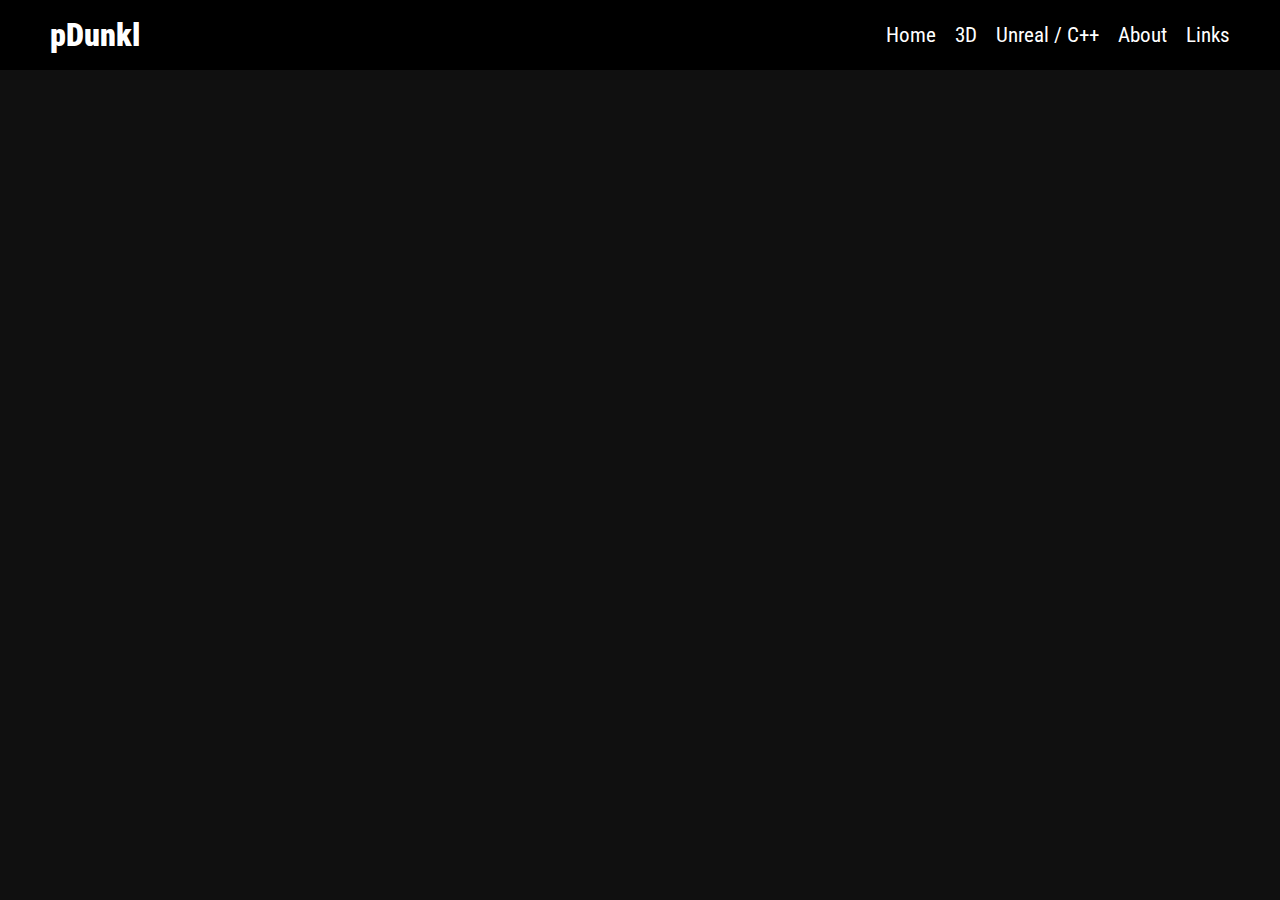
==== index.html @ b0a419c8 "Add files via upload" ====
<!doctype html>
<html lang="en">
  <head>
    <meta charset="UTF-8" />
    <link rel="icon" href="/favicon.ico" />
    <meta name="viewport" content="width=device-width, initial-scale=1.0" />
    <title>Patrick Christian Dunkl – Portfolio</title>
    <script type="module" crossorigin src="/assets/index-D4EkkD1h.js"></script>
    <link rel="stylesheet" crossorigin href="/assets/index-DYdFgjBt.css">
  </head>
  <body>
    <div id="app"></div>
  </body>
</html>
---- assets/index-DYdFgjBt.css ----
@font-face{font-display:swap;font-family:Roboto Condensed;font-style:normal;font-weight:100;src:url(/assets/roboto-condensed-v27-latin-100-azmTQChR.woff2) format("woff2")}@font-face{font-display:swap;font-family:Roboto Condensed;font-style:italic;font-weight:100;src:url(/assets/roboto-condensed-v27-latin-100italic-B8YztFop.woff2) format("woff2")}@font-face{font-display:swap;font-family:Roboto Condensed;font-style:normal;font-weight:200;src:url(/assets/roboto-condensed-v27-latin-200-B2GzKOgZ.woff2) format("woff2")}@font-face{font-display:swap;font-family:Roboto Condensed;font-style:italic;font-weight:200;src:url(/assets/roboto-condensed-v27-latin-200italic-vJue1W1p.woff2) format("woff2")}@font-face{font-display:swap;font-family:Roboto Condensed;font-style:normal;font-weight:300;src:url(/assets/roboto-condensed-v27-latin-300-DYQm8U_7.woff2) format("woff2")}@font-face{font-display:swap;font-family:Roboto Condensed;font-style:italic;font-weight:300;src:url(/assets/roboto-condensed-v27-latin-300italic-CzgWpwgK.woff2) format("woff2")}@font-face{font-display:swap;font-family:Roboto Condensed;font-style:normal;font-weight:400;src:url(/assets/roboto-condensed-v27-latin-regular-2z5Hy8vt.woff2) format("woff2")}@font-face{font-display:swap;font-family:Roboto Condensed;font-style:italic;font-weight:400;src:url(/assets/roboto-condensed-v27-latin-italic-CmGxDXCL.woff2) format("woff2")}@font-face{font-display:swap;font-family:Roboto Condensed;font-style:normal;font-weight:500;src:url(/assets/roboto-condensed-v27-latin-500-B97cYf1v.woff2) format("woff2")}@font-face{font-display:swap;font-family:Roboto Condensed;font-style:italic;font-weight:500;src:url(/assets/roboto-condensed-v27-latin-500italic-C2CC4h4D.woff2) format("woff2")}@font-face{font-display:swap;font-family:Roboto Condensed;font-style:normal;font-weight:600;src:url(/assets/roboto-condensed-v27-latin-600-B_Xxr3e-.woff2) format("woff2")}@font-face{font-display:swap;font-family:Roboto Condensed;font-style:italic;font-weight:600;src:url(/assets/roboto-condensed-v27-latin-600italic-CGofhYhh.woff2) format("woff2")}@font-face{font-display:swap;font-family:Roboto Condensed;font-style:normal;font-weight:700;src:url(/assets/roboto-condensed-v27-latin-700-CJMZ0Ykc.woff2) format("woff2")}@font-face{font-display:swap;font-family:Roboto Condensed;font-style:italic;font-weight:700;src:url(/assets/roboto-condensed-v27-latin-700italic-B_g8xPwT.woff2) format("woff2")}@font-face{font-display:swap;font-family:Roboto Condensed;font-style:normal;font-weight:800;src:url(/assets/roboto-condensed-v27-latin-800-CoV2XzOr.woff2) format("woff2")}@font-face{font-display:swap;font-family:Roboto Condensed;font-style:italic;font-weight:800;src:url(/assets/roboto-condensed-v27-latin-800italic-DYQzDupd.woff2) format("woff2")}@font-face{font-display:swap;font-family:Roboto Condensed;font-style:normal;font-weight:900;src:url(/assets/roboto-condensed-v27-latin-900-DP9b4O8G.woff2) format("woff2")}@font-face{font-display:swap;font-family:Roboto Condensed;font-style:italic;font-weight:900;src:url(/assets/roboto-condensed-v27-latin-900italic-BtyyHhh4.woff2) format("woff2")}html,body{font-family:Roboto Condensed,Helvetica,Arial,sans-serif;background:var(--color-background);color:#fff;font-size:16px}@media (min-width: 1440px){html,body{font-size:clamp(16px,.8vw,26px)}}*{margin:0;padding:0;box-sizing:border-box}:root{--color-black: #000;--color-background: #101010;--color-almost-black: #212226;--color-dark-grey: #3c3d40;--color-light-grey: #d7d7d9;--color-blue-grey: #666a73;--color-medium-grey: #9fa3a6;--color-highlight: #81e0cf;--color-highlight-dark: #61a79a;--side-padding: 1rem;--ease-out-quint: cubic-bezier(.23, 1, .32, 1)}@media (min-width: 760px){:root{--side-padding: 3rem}}@media (min-width: 1440px){:root{--side-padding: 5rem}}.container{padding-left:var(--side-padding);padding-right:var(--side-padding)}.module{margin:4rem 0}@media (min-width: 1440px){.module{margin:6rem 0}}a,.link-hover{color:#fff;text-decoration:none;position:relative;padding-inline:.1rem;transition:color .3s var(--ease-out-quint)}a:before,.link-hover:before{content:"";display:block;position:absolute;left:0;top:0;height:100%;width:0;background:var(--color-light-grey);transition:width .3s var(--ease-out-quint)}a>*,.link-hover>*{position:relative;z-index:1}@media (hover: hover){a:hover,.link-hover:hover{color:var(--color-almost-black)}a:hover:before,.link-hover:hover:before{width:100%}}h1,h2,h3,h4,h5,h6{font-weight:900;line-height:1}p{font-weight:300;font-size:1.2rem;line-height:1.3}p:not(:last-child){margin-bottom:2rem}.vfm--fixed{position:fixed}.vfm--absolute{position:absolute}.vfm--inset{top:0;right:0;bottom:0;left:0}.vfm--overlay{z-index:-1;background-color:#00000080}.vfm--prevent-none{pointer-events:none}.vfm--prevent-auto{pointer-events:auto}.vfm--outline-none:focus{outline:none}@keyframes fade-in{0%{opacity:0}to{opacity:1}}@keyframes fade-out{0%{opacity:1}to{opacity:0}}.vfm-fade-enter-active{animation:fade-in .3s ease}.vfm-fade-leave-active{animation:fade-out .3s ease}.vfm-bounce-back{transition-property:transform;transition-duration:.3s}.vfm-slide-up-enter-active,.vfm-slide-up-leave-active,.vfm-slide-down-enter-active,.vfm-slide-down-leave-active{transition:transform .3s ease}.vfm-slide-down-enter-from,.vfm-slide-down-leave-to{transform:translateY(100vh)!important}.vfm-slide-up-enter-from,.vfm-slide-up-leave-to{transform:translateY(-100vh)!important}.vfm-slide-right-enter-active,.vfm-slide-right-leave-active,.vfm-slide-left-enter-active,.vfm-slide-left-leave-active{transition:transform .3s ease}.vfm-slide-right-enter-from,.vfm-slide-right-leave-to{transform:translate(100vw)!important}.vfm-slide-left-enter-from,.vfm-slide-left-leave-to{transform:translate(-100vw)!important}.vfm-swipe-banner-back,.vfm-swipe-banner-forward{position:fixed;top:0;bottom:0;width:27px;z-index:10}.vfm-swipe-banner-back{left:0}.vfm-swipe-banner-forward{right:0}.navigation[data-v-fc12051a]{background:var(--color-black);padding:1rem var(--side-padding);color:#fff;display:flex;align-items:center;flex-wrap:wrap;position:sticky;top:0;left:0;width:100%;z-index:100}.navigation__logo-link[data-v-fc12051a]:before{content:none!important}.navigation__logo[data-v-fc12051a]{font-size:1.5rem;font-weight:900;color:#fff!important}@media (min-width: 760px){.navigation__logo[data-v-fc12051a]{font-size:2rem}}.navigation__main[data-v-fc12051a]{margin-top:.5rem;width:100%}@media (min-width: 480px){.navigation__main[data-v-fc12051a]{width:auto;margin-left:auto;margin-top:0}}.navigation__link[data-v-fc12051a]{display:flex;align-items:center;gap:.25rem}@media (hover: hover){.navigation__link:hover .navigation__link__icon[data-v-fc12051a]{color:var(--color-highlight-dark)}}.navigation__link__icon[data-v-fc12051a]{display:none;color:var(--color-highlight)}.router-link-exact-active .navigation__link__icon[data-v-fc12051a]{display:block}.navigation ul[data-v-fc12051a]{display:flex;align-items:center;gap:1rem;list-style-type:none;font-size:1rem}@media (min-width: 760px){.navigation ul[data-v-fc12051a]{font-size:1.3rem}}.introduction[data-v-b85b2600]{display:flex;flex-direction:column;font-size:1rem}@media (min-width: 760px){.introduction[data-v-b85b2600]{font-size:1.5rem}}.introduction h1[data-v-b85b2600]{display:flex;align-items:center;flex-wrap:wrap;gap:1rem;font-size:3rem}@media (min-width: 760px){.introduction h1[data-v-b85b2600]{font-size:6rem}}.introduction h2[data-v-b85b2600]{font-size:4rem}@media (min-width: 760px){.introduction h2[data-v-b85b2600]{font-size:8rem}}.introduction__small-text[data-v-b85b2600]{padding:.7rem 0}.introduction__image[data-v-b85b2600]{display:inline-block;width:1em;height:1em;border-radius:100%;overflow:hidden}.introduction__image img[data-v-b85b2600]{width:100%;height:100%;object-fit:cover}.introduction__main[data-v-b85b2600]{display:flex;align-items:center;flex-wrap:wrap;gap:1rem}
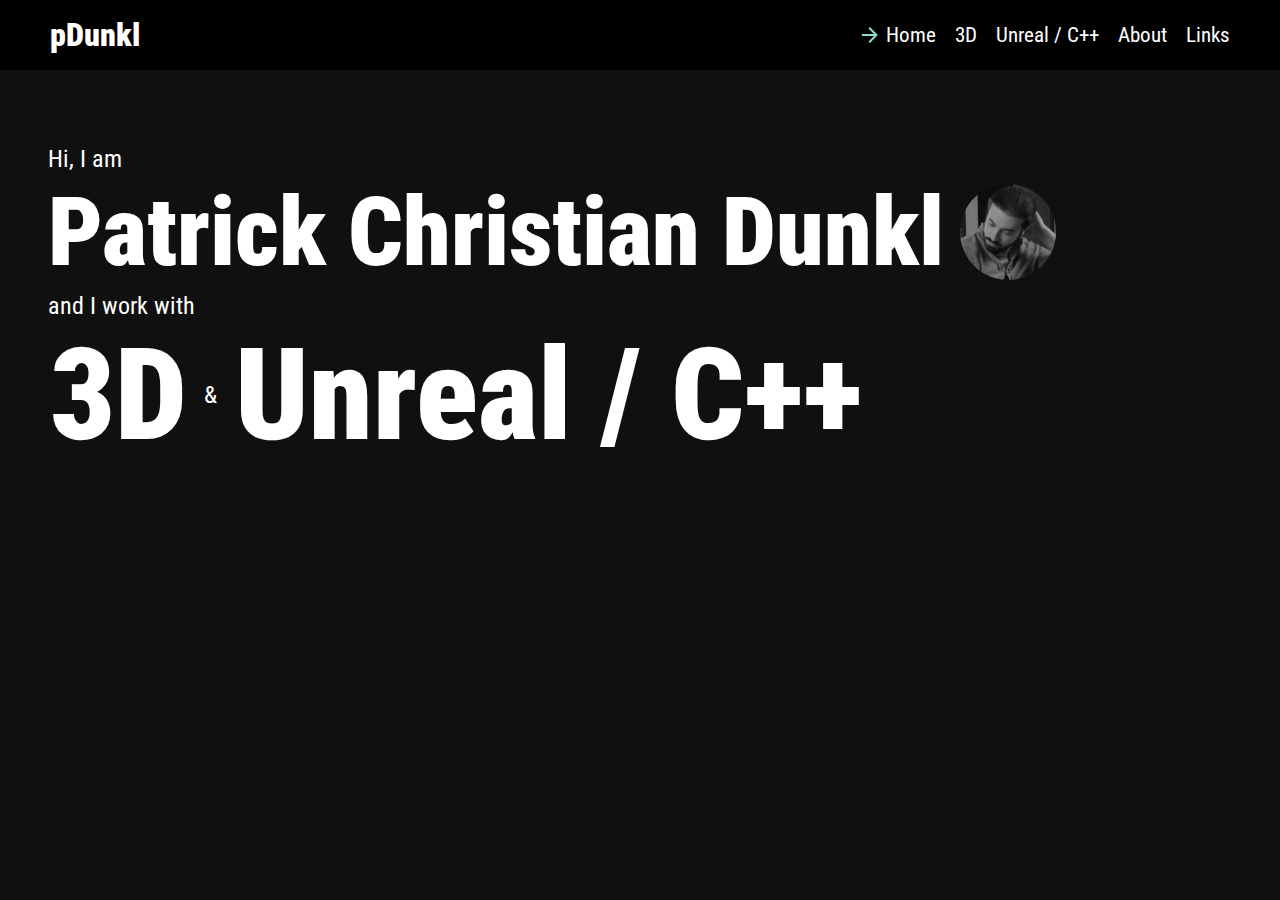
==== commit 8e34ad84: "new code" ====
--- a/index.html
+++ b/index.html
@@ -5,8 +5,8 @@
     <link rel="icon" href="/favicon.ico" />
     <meta name="viewport" content="width=device-width, initial-scale=1.0" />
     <title>Patrick Christian Dunkl – Portfolio</title>
-    <script type="module" crossorigin src="/assets/index-D4EkkD1h.js"></script>
-    <link rel="stylesheet" crossorigin href="/assets/index-DYdFgjBt.css">
+    <script type="module" crossorigin src="/assets/index-8hZINeIG.js"></script>
+    <link rel="stylesheet" crossorigin href="/assets/index-CcEDdOc8.css">
   </head>
   <body>
     <div id="app"></div>
--- a/assets/index-CcEDdOc8.css
+++ b/assets/index-CcEDdOc8.css
@@ -0,0 +1 @@
+@font-face{font-display:swap;font-family:Roboto Condensed;font-style:normal;font-weight:100;src:url(/assets/roboto-condensed-v27-latin-100-azmTQChR.woff2) format("woff2")}@font-face{font-display:swap;font-family:Roboto Condensed;font-style:italic;font-weight:100;src:url(/assets/roboto-condensed-v27-latin-100italic-B8YztFop.woff2) format("woff2")}@font-face{font-display:swap;font-family:Roboto Condensed;font-style:normal;font-weight:200;src:url(/assets/roboto-condensed-v27-latin-200-B2GzKOgZ.woff2) format("woff2")}@font-face{font-display:swap;font-family:Roboto Condensed;font-style:italic;font-weight:200;src:url(/assets/roboto-condensed-v27-latin-200italic-vJue1W1p.woff2) format("woff2")}@font-face{font-display:swap;font-family:Roboto Condensed;font-style:normal;font-weight:300;src:url(/assets/roboto-condensed-v27-latin-300-DYQm8U_7.woff2) format("woff2")}@font-face{font-display:swap;font-family:Roboto Condensed;font-style:italic;font-weight:300;src:url(/assets/roboto-condensed-v27-latin-300italic-CzgWpwgK.woff2) format("woff2")}@font-face{font-display:swap;font-family:Roboto Condensed;font-style:normal;font-weight:400;src:url(/assets/roboto-condensed-v27-latin-regular-2z5Hy8vt.woff2) format("woff2")}@font-face{font-display:swap;font-family:Roboto Condensed;font-style:italic;font-weight:400;src:url(/assets/roboto-condensed-v27-latin-italic-CmGxDXCL.woff2) format("woff2")}@font-face{font-display:swap;font-family:Roboto Condensed;font-style:normal;font-weight:500;src:url(/assets/roboto-condensed-v27-latin-500-B97cYf1v.woff2) format("woff2")}@font-face{font-display:swap;font-family:Roboto Condensed;font-style:italic;font-weight:500;src:url(/assets/roboto-condensed-v27-latin-500italic-C2CC4h4D.woff2) format("woff2")}@font-face{font-display:swap;font-family:Roboto Condensed;font-style:normal;font-weight:600;src:url(/assets/roboto-condensed-v27-latin-600-B_Xxr3e-.woff2) format("woff2")}@font-face{font-display:swap;font-family:Roboto Condensed;font-style:italic;font-weight:600;src:url(/assets/roboto-condensed-v27-latin-600italic-CGofhYhh.woff2) format("woff2")}@font-face{font-display:swap;font-family:Roboto Condensed;font-style:normal;font-weight:700;src:url(/assets/roboto-condensed-v27-latin-700-CJMZ0Ykc.woff2) format("woff2")}@font-face{font-display:swap;font-family:Roboto Condensed;font-style:italic;font-weight:700;src:url(/assets/roboto-condensed-v27-latin-700italic-B_g8xPwT.woff2) format("woff2")}@font-face{font-display:swap;font-family:Roboto Condensed;font-style:normal;font-weight:800;src:url(/assets/roboto-condensed-v27-latin-800-CoV2XzOr.woff2) format("woff2")}@font-face{font-display:swap;font-family:Roboto Condensed;font-style:italic;font-weight:800;src:url(/assets/roboto-condensed-v27-latin-800italic-DYQzDupd.woff2) format("woff2")}@font-face{font-display:swap;font-family:Roboto Condensed;font-style:normal;font-weight:900;src:url(/assets/roboto-condensed-v27-latin-900-DP9b4O8G.woff2) format("woff2")}@font-face{font-display:swap;font-family:Roboto Condensed;font-style:italic;font-weight:900;src:url(/assets/roboto-condensed-v27-latin-900italic-BtyyHhh4.woff2) format("woff2")}html,body{font-family:Roboto Condensed,Helvetica,Arial,sans-serif;background:var(--color-background);color:#fff;font-size:16px}@media (min-width: 1440px){html,body{font-size:clamp(16px,.8vw,26px)}}*{margin:0;padding:0;box-sizing:border-box}:root{--color-black: #000;--color-background: #101010;--color-almost-black: #212226;--color-dark-grey: #3c3d40;--color-light-grey: #d7d7d9;--color-blue-grey: #666a73;--color-medium-grey: #9fa3a6;--color-highlight: #81e0cf;--color-highlight-dark: #61a79a;--side-padding: 1rem;--ease-out-quint: cubic-bezier(.23, 1, .32, 1)}@media (min-width: 760px){:root{--side-padding: 3rem}}@media (min-width: 1440px){:root{--side-padding: 5rem}}.container{padding-left:var(--side-padding);padding-right:var(--side-padding)}.module{margin:4rem 0}@media (min-width: 1440px){.module{margin:6rem 0}}.vfm__content{position:relative;width:90vw;height:90vh;margin:auto}.vfm__overlay{background:#000c}.custom-modal{display:flex;align-items:center;justify-content:center}.custom-modal__inner{background:var(--color-almost-black);padding:2rem;max-height:100%;overflow:hidden;display:flex;flex-direction:column;gap:1rem}.custom-modal__close{position:absolute;top:.5rem;right:.5rem;padding:.2rem;cursor:pointer}a,.link-hover{color:#fff;text-decoration:none;position:relative;padding-inline:.1rem;transition:color .3s var(--ease-out-quint)}a:before,.link-hover:before{content:"";display:block;position:absolute;left:0;top:0;height:100%;width:0;background:var(--color-light-grey);transition:width .3s var(--ease-out-quint)}a>*,.link-hover>*{position:relative;z-index:1}@media (hover: hover){a:hover,.link-hover:hover{color:var(--color-almost-black)}a:hover:before,.link-hover:hover:before{width:100%}}h1,h2,h3,h4,h5,h6{font-weight:900;line-height:1}p{font-weight:300;font-size:1.2rem;line-height:1.3}p:not(:last-child){margin-bottom:2rem}.vfm--fixed{position:fixed}.vfm--absolute{position:absolute}.vfm--inset{top:0;right:0;bottom:0;left:0}.vfm--overlay{z-index:-1;background-color:#00000080}.vfm--prevent-none{pointer-events:none}.vfm--prevent-auto{pointer-events:auto}.vfm--outline-none:focus{outline:none}@keyframes fade-in{0%{opacity:0}to{opacity:1}}@keyframes fade-out{0%{opacity:1}to{opacity:0}}.vfm-fade-enter-active{animation:fade-in .3s ease}.vfm-fade-leave-active{animation:fade-out .3s ease}.vfm-bounce-back{transition-property:transform;transition-duration:.3s}.vfm-slide-up-enter-active,.vfm-slide-up-leave-active,.vfm-slide-down-enter-active,.vfm-slide-down-leave-active{transition:transform .3s ease}.vfm-slide-down-enter-from,.vfm-slide-down-leave-to{transform:translateY(100vh)!important}.vfm-slide-up-enter-from,.vfm-slide-up-leave-to{transform:translateY(-100vh)!important}.vfm-slide-right-enter-active,.vfm-slide-right-leave-active,.vfm-slide-left-enter-active,.vfm-slide-left-leave-active{transition:transform .3s ease}.vfm-slide-right-enter-from,.vfm-slide-right-leave-to{transform:translate(100vw)!important}.vfm-slide-left-enter-from,.vfm-slide-left-leave-to{transform:translate(-100vw)!important}.vfm-swipe-banner-back,.vfm-swipe-banner-forward{position:fixed;top:0;bottom:0;width:27px;z-index:10}.vfm-swipe-banner-back{left:0}.vfm-swipe-banner-forward{right:0}.navigation[data-v-fc12051a]{background:var(--color-black);padding:1rem var(--side-padding);color:#fff;display:flex;align-items:center;flex-wrap:wrap;position:sticky;top:0;left:0;width:100%;z-index:100}.navigation__logo-link[data-v-fc12051a]:before{content:none!important}.navigation__logo[data-v-fc12051a]{font-size:1.5rem;font-weight:900;color:#fff!important}@media (min-width: 760px){.navigation__logo[data-v-fc12051a]{font-size:2rem}}.navigation__main[data-v-fc12051a]{margin-top:.5rem;width:100%}@media (min-width: 480px){.navigation__main[data-v-fc12051a]{width:auto;margin-left:auto;margin-top:0}}.navigation__link[data-v-fc12051a]{display:flex;align-items:center;gap:.25rem}@media (hover: hover){.navigation__link:hover .navigation__link__icon[data-v-fc12051a]{color:var(--color-highlight-dark)}}.navigation__link__icon[data-v-fc12051a]{display:none;color:var(--color-highlight)}.router-link-exact-active .navigation__link__icon[data-v-fc12051a]{display:block}.navigation ul[data-v-fc12051a]{display:flex;align-items:center;gap:1rem;list-style-type:none;font-size:1rem}@media (min-width: 760px){.navigation ul[data-v-fc12051a]{font-size:1.3rem}}.introduction[data-v-b85b2600]{display:flex;flex-direction:column;font-size:1rem}@media (min-width: 760px){.introduction[data-v-b85b2600]{font-size:1.5rem}}.introduction h1[data-v-b85b2600]{display:flex;align-items:center;flex-wrap:wrap;gap:1rem;font-size:3rem}@media (min-width: 760px){.introduction h1[data-v-b85b2600]{font-size:6rem}}.introduction h2[data-v-b85b2600]{font-size:4rem}@media (min-width: 760px){.introduction h2[data-v-b85b2600]{font-size:8rem}}.introduction__small-text[data-v-b85b2600]{padding:.7rem 0}.introduction__image[data-v-b85b2600]{display:inline-block;width:1em;height:1em;border-radius:100%;overflow:hidden}.introduction__image img[data-v-b85b2600]{width:100%;height:100%;object-fit:cover}.introduction__main[data-v-b85b2600]{display:flex;align-items:center;flex-wrap:wrap;gap:1rem}.image-grid{display:grid;grid-template-columns:repeat(1,1fr)}@media (min-width: 760px){.image-grid{grid-template-columns:repeat(4,1fr)}}.image-grid__item{aspect-ratio:2/1;min-height:200px;line-height:0;overflow:hidden;position:relative;cursor:pointer}@media (min-width: 760px){.image-grid__item{aspect-ratio:var(--column-span, 1)/1;grid-column:span var(--column-span, 1)}}@media (hover: hover){.image-grid__item:hover:before{opacity:.5}.image-grid__item:hover img{transform:scale(1.1)}}.image-grid__item:before{content:"";position:absolute;top:0;left:0;height:100%;width:100%;opacity:0;background:#000;z-index:2;transition:opacity .6s var(--ease-out-quint)}.image-grid__item img,.image-grid__item video{object-fit:cover;width:100%;height:100%;pointer-events:none;transition:transform .6s var(--ease-out-quint)}.image-modal__slide{width:80vw;height:80vh;margin:auto}.image-modal img,.image-modal iframe,.image-modal__youtube{width:100%!important;height:100%!important;object-fit:contain}.image-modal swiper-container{--swiper-theme-color: var(--color-highlight);--swiper-navigation-size: 24px}
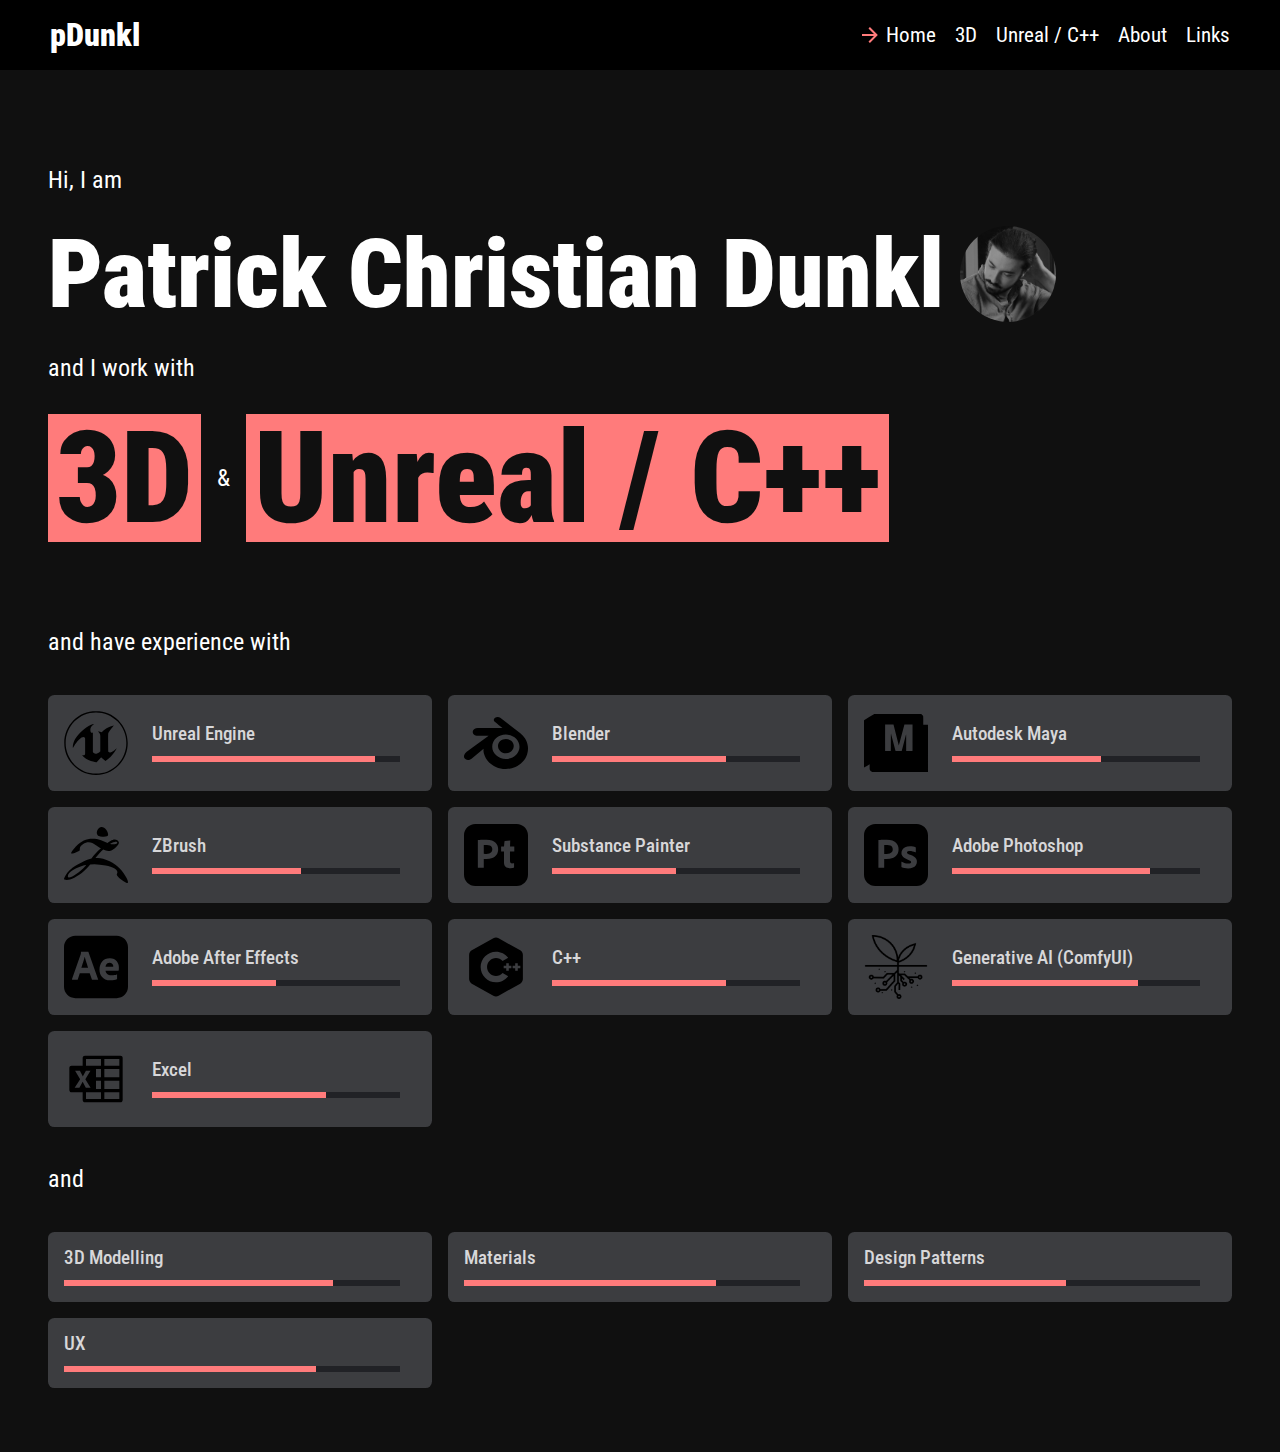
==== commit 9ef4f9ec: "new things" ====
--- a/index.html
+++ b/index.html
@@ -5,8 +5,8 @@
     <link rel="icon" href="/favicon.ico" />
     <meta name="viewport" content="width=device-width, initial-scale=1.0" />
     <title>Patrick Christian Dunkl – Portfolio</title>
-    <script type="module" crossorigin src="/assets/index-8hZINeIG.js"></script>
-    <link rel="stylesheet" crossorigin href="/assets/index-CcEDdOc8.css">
+    <script type="module" crossorigin src="/assets/index-RdBijPrE.js"></script>
+    <link rel="stylesheet" crossorigin href="/assets/index-Coueo_yN.css">
   </head>
   <body>
     <div id="app"></div>
--- a/assets/index-Coueo_yN.css
+++ b/assets/index-Coueo_yN.css
@@ -0,0 +1 @@
+@font-face{font-display:swap;font-family:Roboto Condensed;font-style:normal;font-weight:100;src:url(/assets/roboto-condensed-v27-latin-100-azmTQChR.woff2) format("woff2")}@font-face{font-display:swap;font-family:Roboto Condensed;font-style:italic;font-weight:100;src:url(/assets/roboto-condensed-v27-latin-100italic-B8YztFop.woff2) format("woff2")}@font-face{font-display:swap;font-family:Roboto Condensed;font-style:normal;font-weight:200;src:url(/assets/roboto-condensed-v27-latin-200-B2GzKOgZ.woff2) format("woff2")}@font-face{font-display:swap;font-family:Roboto Condensed;font-style:italic;font-weight:200;src:url(/assets/roboto-condensed-v27-latin-200italic-vJue1W1p.woff2) format("woff2")}@font-face{font-display:swap;font-family:Roboto Condensed;font-style:normal;font-weight:300;src:url(/assets/roboto-condensed-v27-latin-300-DYQm8U_7.woff2) format("woff2")}@font-face{font-display:swap;font-family:Roboto Condensed;font-style:italic;font-weight:300;src:url(/assets/roboto-condensed-v27-latin-300italic-CzgWpwgK.woff2) format("woff2")}@font-face{font-display:swap;font-family:Roboto Condensed;font-style:normal;font-weight:400;src:url(/assets/roboto-condensed-v27-latin-regular-2z5Hy8vt.woff2) format("woff2")}@font-face{font-display:swap;font-family:Roboto Condensed;font-style:italic;font-weight:400;src:url(/assets/roboto-condensed-v27-latin-italic-CmGxDXCL.woff2) format("woff2")}@font-face{font-display:swap;font-family:Roboto Condensed;font-style:normal;font-weight:500;src:url(/assets/roboto-condensed-v27-latin-500-B97cYf1v.woff2) format("woff2")}@font-face{font-display:swap;font-family:Roboto Condensed;font-style:italic;font-weight:500;src:url(/assets/roboto-condensed-v27-latin-500italic-C2CC4h4D.woff2) format("woff2")}@font-face{font-display:swap;font-family:Roboto Condensed;font-style:normal;font-weight:600;src:url(/assets/roboto-condensed-v27-latin-600-B_Xxr3e-.woff2) format("woff2")}@font-face{font-display:swap;font-family:Roboto Condensed;font-style:italic;font-weight:600;src:url(/assets/roboto-condensed-v27-latin-600italic-CGofhYhh.woff2) format("woff2")}@font-face{font-display:swap;font-family:Roboto Condensed;font-style:normal;font-weight:700;src:url(/assets/roboto-condensed-v27-latin-700-CJMZ0Ykc.woff2) format("woff2")}@font-face{font-display:swap;font-family:Roboto Condensed;font-style:italic;font-weight:700;src:url(/assets/roboto-condensed-v27-latin-700italic-B_g8xPwT.woff2) format("woff2")}@font-face{font-display:swap;font-family:Roboto Condensed;font-style:normal;font-weight:800;src:url(/assets/roboto-condensed-v27-latin-800-CoV2XzOr.woff2) format("woff2")}@font-face{font-display:swap;font-family:Roboto Condensed;font-style:italic;font-weight:800;src:url(/assets/roboto-condensed-v27-latin-800italic-DYQzDupd.woff2) format("woff2")}@font-face{font-display:swap;font-family:Roboto Condensed;font-style:normal;font-weight:900;src:url(/assets/roboto-condensed-v27-latin-900-DP9b4O8G.woff2) format("woff2")}@font-face{font-display:swap;font-family:Roboto Condensed;font-style:italic;font-weight:900;src:url(/assets/roboto-condensed-v27-latin-900italic-BtyyHhh4.woff2) format("woff2")}html,body{font-family:Roboto Condensed,Helvetica,Arial,sans-serif;background:var(--color-background);color:#fff;font-size:16px}@media (min-width: 1440px){html,body{font-size:clamp(16px,.8vw,26px)}}button,input{font-family:Roboto Condensed,Helvetica,Arial,sans-serif}*{margin:0;padding:0;box-sizing:border-box}:root{--color-black: #000;--color-background: #101010;--color-almost-black: #212226;--color-dark-grey: #3c3d40;--color-light-grey: #d7d7d9;--color-blue-grey: #666a73;--color-medium-grey: #9fa3a6;--color-highlight: #ff7b7b;--color-highlight-dark: #e33b3b;--side-padding: 1rem;--ease-out-quint: cubic-bezier(.23, 1, .32, 1)}@media (min-width: 760px){:root{--side-padding: 3rem}}@media (min-width: 1440px){:root{--side-padding: 5rem}}.container{padding-left:var(--side-padding);padding-right:var(--side-padding);max-width:100rem;margin-left:auto;margin-right:auto}.module{margin-top:4rem;margin-bottom:4rem}@media (min-width: 1440px){.module{margin-top:6rem;margin-bottom:6rem}}.vfm__content{position:relative;width:90vw;height:90vh;margin:auto}.vfm__overlay{background:#000c}.custom-modal{display:flex;align-items:center;justify-content:center}.custom-modal__inner{background:var(--color-almost-black);padding:2rem;max-height:100%;overflow:auto;display:flex;flex-direction:column;gap:1rem}.custom-modal__close{position:absolute;top:.5rem;right:.5rem;padding:.2rem;cursor:pointer}a,.link-hover{color:#fff;text-decoration:none;position:relative;padding-inline:.1rem;transition:color .3s var(--ease-out-quint)}a:before,.link-hover:before{content:"";display:block;position:absolute;left:0;top:0;height:100%;width:0;background:var(--color-light-grey);transition:width .3s var(--ease-out-quint)}a>*,.link-hover>*{position:relative;z-index:1}@media (hover: hover){a:hover,.link-hover:hover{color:var(--color-almost-black)}a:hover:before,.link-hover:hover:before{width:100%}}h1,h2,h3,h4,h5,h6{font-weight:900;line-height:1}p{font-weight:300;font-size:1.2rem;line-height:1.3}p:not(:last-child){margin-bottom:2rem}.vfm--fixed{position:fixed}.vfm--absolute{position:absolute}.vfm--inset{top:0;right:0;bottom:0;left:0}.vfm--overlay{z-index:-1;background-color:#00000080}.vfm--prevent-none{pointer-events:none}.vfm--prevent-auto{pointer-events:auto}.vfm--outline-none:focus{outline:none}@keyframes fade-in{0%{opacity:0}to{opacity:1}}@keyframes fade-out{0%{opacity:1}to{opacity:0}}.vfm-fade-enter-active{animation:fade-in .3s ease}.vfm-fade-leave-active{animation:fade-out .3s ease}.vfm-bounce-back{transition-property:transform;transition-duration:.3s}.vfm-slide-up-enter-active,.vfm-slide-up-leave-active,.vfm-slide-down-enter-active,.vfm-slide-down-leave-active{transition:transform .3s ease}.vfm-slide-down-enter-from,.vfm-slide-down-leave-to{transform:translateY(100vh)!important}.vfm-slide-up-enter-from,.vfm-slide-up-leave-to{transform:translateY(-100vh)!important}.vfm-slide-right-enter-active,.vfm-slide-right-leave-active,.vfm-slide-left-enter-active,.vfm-slide-left-leave-active{transition:transform .3s ease}.vfm-slide-right-enter-from,.vfm-slide-right-leave-to{transform:translate(100vw)!important}.vfm-slide-left-enter-from,.vfm-slide-left-leave-to{transform:translate(-100vw)!important}.vfm-swipe-banner-back,.vfm-swipe-banner-forward{position:fixed;top:0;bottom:0;width:27px;z-index:10}.vfm-swipe-banner-back{left:0}.vfm-swipe-banner-forward{right:0}.navigation[data-v-dc3574e1]{background:var(--color-black);padding:1rem 0;color:#fff;position:sticky;top:0;left:0;width:100%;z-index:100}.navigation__inner[data-v-dc3574e1]{display:flex;align-items:center;flex-wrap:wrap}.navigation__logo-link[data-v-dc3574e1]:before{content:none!important}.navigation__logo[data-v-dc3574e1]{font-size:1.5rem;font-weight:900;color:#fff!important}@media (min-width: 760px){.navigation__logo[data-v-dc3574e1]{font-size:2rem}}.navigation__main[data-v-dc3574e1]{margin-top:.5rem;width:100%}@media (min-width: 480px){.navigation__main[data-v-dc3574e1]{width:auto;margin-left:auto;margin-top:0}}.navigation__link[data-v-dc3574e1]{display:flex;align-items:center;gap:.25rem}@media (hover: hover){.navigation__link:hover .navigation__link__icon[data-v-dc3574e1]{color:var(--color-highlight-dark)}}.navigation__link__icon[data-v-dc3574e1]{display:none;color:var(--color-highlight)}.router-link-exact-active .navigation__link__icon[data-v-dc3574e1]{display:block}.navigation ul[data-v-dc3574e1]{display:flex;align-items:center;gap:1rem;list-style-type:none;font-size:1rem}@media (min-width: 760px){.navigation ul[data-v-dc3574e1]{font-size:1.3rem}}.skills[data-v-a1201099]{display:grid;grid-template-columns:repeat(auto-fill,minmax(20rem,1fr));max-width:1440px;gap:1rem;margin-top:4rem}.skills__text[data-v-a1201099]{grid-column:1/-1;margin:1.4rem 0}.skills__item[data-v-a1201099]{display:flex;align-items:center;gap:1.5rem;background:var(--color-dark-grey);color:var(--color-light-grey);padding:1rem 2rem 1rem 1rem;border-radius:.4rem}.skills__item img[data-v-a1201099]{width:4rem;flex-shrink:0}.skills__item__content[data-v-a1201099]{flex-grow:1}.skills__item__title[data-v-a1201099]{font-size:1.2rem;font-weight:500}.skills__item__bar[data-v-a1201099]{position:relative;height:.4rem;background:var(--color-almost-black);width:100%;margin-top:.8rem}.skills__item__bar[data-v-a1201099]:after{content:"";position:absolute;background:var(--color-highlight);top:0;left:0;height:100%;width:var(--percentage)}.introduction[data-v-6eb1d6d8]{display:flex;flex-direction:column;font-size:1rem}@media (min-width: 760px){.introduction[data-v-6eb1d6d8]{font-size:1.5rem}}.introduction h1[data-v-6eb1d6d8]{display:flex;align-items:center;flex-wrap:wrap;gap:1rem;font-size:3rem}@media (min-width: 760px){.introduction h1[data-v-6eb1d6d8]{font-size:6rem}}.introduction h2[data-v-6eb1d6d8]{font-size:4rem}@media (min-width: 760px){.introduction h2[data-v-6eb1d6d8]{font-size:8rem}}.introduction__small-text[data-v-6eb1d6d8]{padding:2rem 0}.introduction__image[data-v-6eb1d6d8]{display:inline-block;width:1em;height:1em;border-radius:100%;overflow:hidden}.introduction__image img[data-v-6eb1d6d8]{width:100%;height:100%;object-fit:cover}.introduction__main[data-v-6eb1d6d8]{display:flex;align-items:center;flex-wrap:wrap;gap:1rem}.introduction__main a[data-v-6eb1d6d8]{background:var(--color-highlight);color:var(--color-background);padding-inline:.5rem}.introduction__main a[data-v-6eb1d6d8]:before{background:var(--color-dark-grey)}.introduction__main a[data-v-6eb1d6d8]:hover{color:#fff}
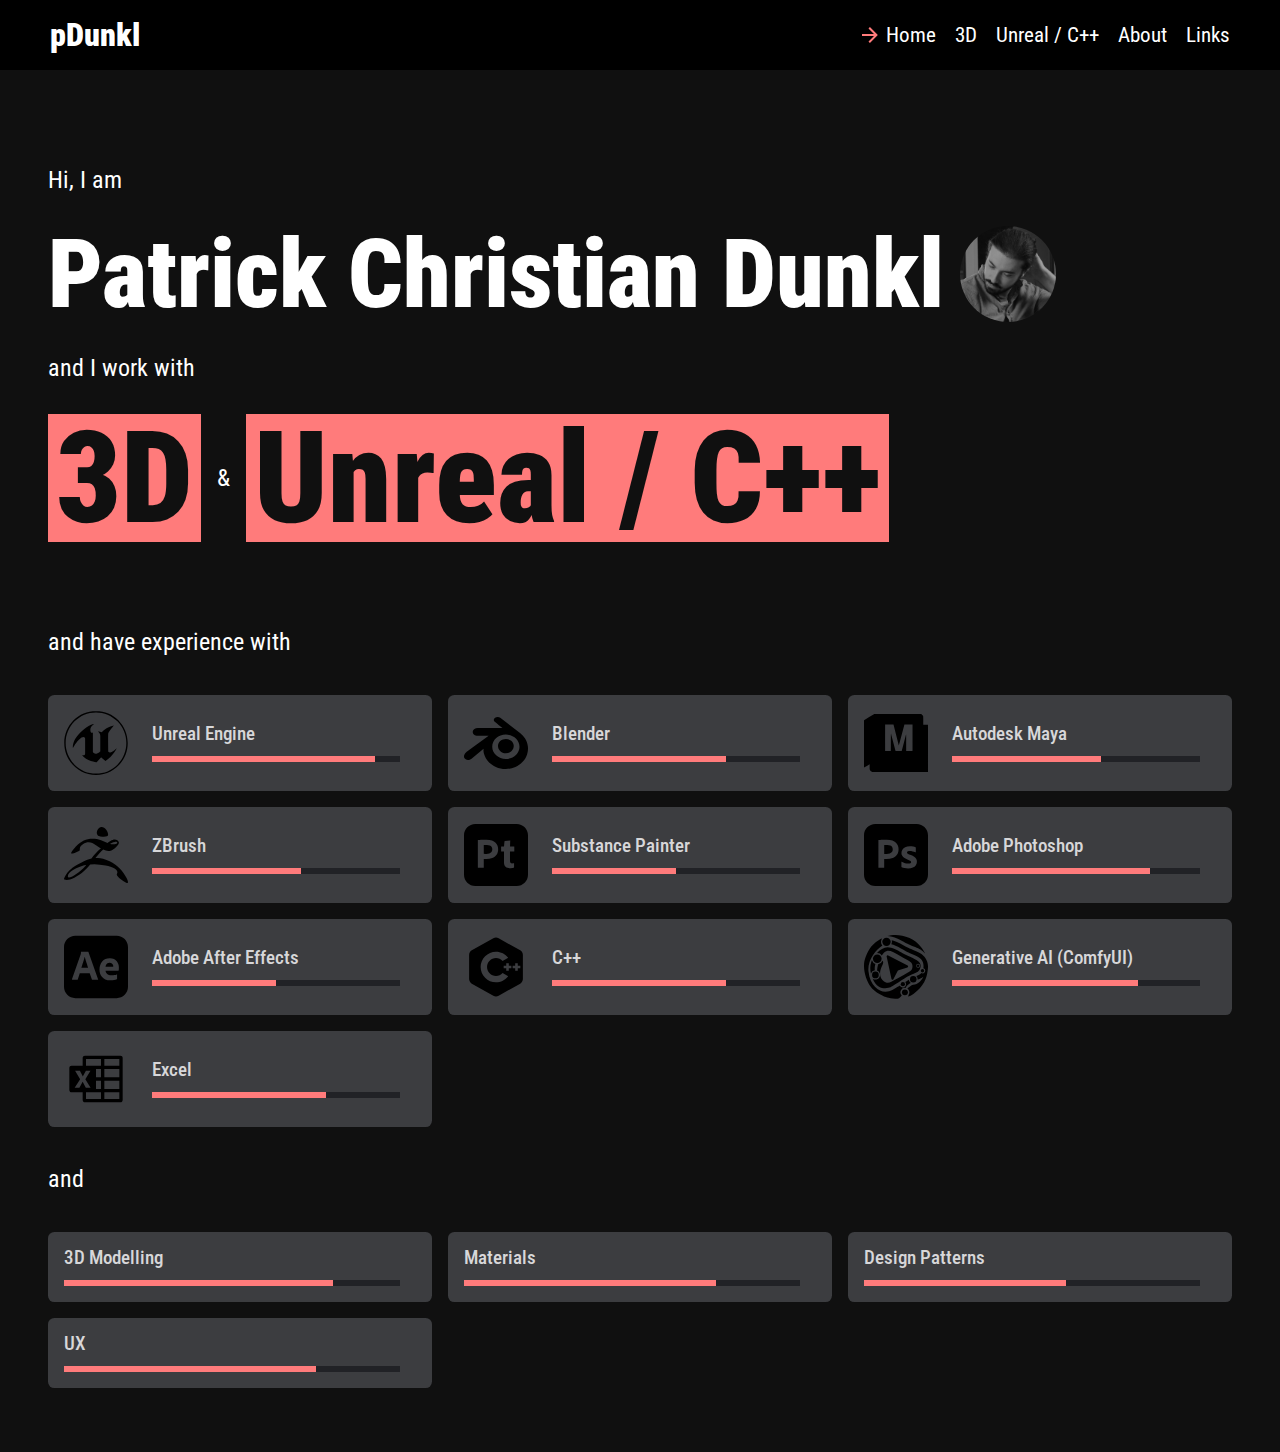
==== commit 70e9616e: "content update" ====
--- a/index.html
+++ b/index.html
@@ -5,8 +5,8 @@
     <link rel="icon" href="/favicon.ico" />
     <meta name="viewport" content="width=device-width, initial-scale=1.0" />
     <title>Patrick Christian Dunkl – Portfolio</title>
-    <script type="module" crossorigin src="/assets/index-RdBijPrE.js"></script>
-    <link rel="stylesheet" crossorigin href="/assets/index-Coueo_yN.css">
+    <script type="module" crossorigin src="/assets/index-Dwqizx_P.js"></script>
+    <link rel="stylesheet" crossorigin href="/assets/index-CKj0HSpV.css">
   </head>
   <body>
     <div id="app"></div>
--- a/assets/index-CKj0HSpV.css
+++ b/assets/index-CKj0HSpV.css
@@ -0,0 +1,10 @@
+@font-face{font-display:swap;font-family:Roboto Condensed;font-style:normal;font-weight:100;src:url(/assets/roboto-condensed-v27-latin-100-azmTQChR.woff2) format("woff2")}@font-face{font-display:swap;font-family:Roboto Condensed;font-style:italic;font-weight:100;src:url(/assets/roboto-condensed-v27-latin-100italic-B8YztFop.woff2) format("woff2")}@font-face{font-display:swap;font-family:Roboto Condensed;font-style:normal;font-weight:200;src:url(/assets/roboto-condensed-v27-latin-200-B2GzKOgZ.woff2) format("woff2")}@font-face{font-display:swap;font-family:Roboto Condensed;font-style:italic;font-weight:200;src:url(/assets/roboto-condensed-v27-latin-200italic-vJue1W1p.woff2) format("woff2")}@font-face{font-display:swap;font-family:Roboto Condensed;font-style:normal;font-weight:300;src:url(/assets/roboto-condensed-v27-latin-300-DYQm8U_7.woff2) format("woff2")}@font-face{font-display:swap;font-family:Roboto Condensed;font-style:italic;font-weight:300;src:url(/assets/roboto-condensed-v27-latin-300italic-CzgWpwgK.woff2) format("woff2")}@font-face{font-display:swap;font-family:Roboto Condensed;font-style:normal;font-weight:400;src:url(/assets/roboto-condensed-v27-latin-regular-2z5Hy8vt.woff2) format("woff2")}@font-face{font-display:swap;font-family:Roboto Condensed;font-style:italic;font-weight:400;src:url(/assets/roboto-condensed-v27-latin-italic-CmGxDXCL.woff2) format("woff2")}@font-face{font-display:swap;font-family:Roboto Condensed;font-style:normal;font-weight:500;src:url(/assets/roboto-condensed-v27-latin-500-B97cYf1v.woff2) format("woff2")}@font-face{font-display:swap;font-family:Roboto Condensed;font-style:italic;font-weight:500;src:url(/assets/roboto-condensed-v27-latin-500italic-C2CC4h4D.woff2) format("woff2")}@font-face{font-display:swap;font-family:Roboto Condensed;font-style:normal;font-weight:600;src:url(/assets/roboto-condensed-v27-latin-600-B_Xxr3e-.woff2) format("woff2")}@font-face{font-display:swap;font-family:Roboto Condensed;font-style:italic;font-weight:600;src:url(/assets/roboto-condensed-v27-latin-600italic-CGofhYhh.woff2) format("woff2")}@font-face{font-display:swap;font-family:Roboto Condensed;font-style:normal;font-weight:700;src:url(/assets/roboto-condensed-v27-latin-700-CJMZ0Ykc.woff2) format("woff2")}@font-face{font-display:swap;font-family:Roboto Condensed;font-style:italic;font-weight:700;src:url(/assets/roboto-condensed-v27-latin-700italic-B_g8xPwT.woff2) format("woff2")}@font-face{font-display:swap;font-family:Roboto Condensed;font-style:normal;font-weight:800;src:url(/assets/roboto-condensed-v27-latin-800-CoV2XzOr.woff2) format("woff2")}@font-face{font-display:swap;font-family:Roboto Condensed;font-style:italic;font-weight:800;src:url(/assets/roboto-condensed-v27-latin-800italic-DYQzDupd.woff2) format("woff2")}@font-face{font-display:swap;font-family:Roboto Condensed;font-style:normal;font-weight:900;src:url(/assets/roboto-condensed-v27-latin-900-DP9b4O8G.woff2) format("woff2")}@font-face{font-display:swap;font-family:Roboto Condensed;font-style:italic;font-weight:900;src:url(/assets/roboto-condensed-v27-latin-900italic-BtyyHhh4.woff2) format("woff2")}html,body{font-family:Roboto Condensed,Helvetica,Arial,sans-serif;background:var(--color-background);color:#fff;font-size:16px}@media (min-width: 1440px){html,body{font-size:clamp(16px,.8vw,26px)}}button,input{font-family:Roboto Condensed,Helvetica,Arial,sans-serif}*{margin:0;padding:0;box-sizing:border-box}:root{--color-black: #000;--color-background: #101010;--color-almost-black: #212226;--color-dark-grey: #3c3d40;--color-light-grey: #d7d7d9;--color-blue-grey: #666a73;--color-medium-grey: #9fa3a6;--color-highlight: #ff7b7b;--color-highlight-dark: #e33b3b;--side-padding: 1rem;--ease-out-quint: cubic-bezier(.23, 1, .32, 1)}@media (min-width: 760px){:root{--side-padding: 3rem}}@media (min-width: 1440px){:root{--side-padding: 5rem}}.container{padding-left:var(--side-padding);padding-right:var(--side-padding);max-width:100rem;margin-left:auto;margin-right:auto}.module{margin-top:4rem;margin-bottom:4rem}@media (min-width: 1440px){.module{margin-top:6rem;margin-bottom:6rem}}.vfm__content{position:relative;width:90vw;height:90vh;margin:auto}.vfm__overlay{background:#000c}.custom-modal{display:flex;align-items:center;justify-content:center}.custom-modal__inner{background:var(--color-almost-black);padding:2rem;max-height:100%;overflow:auto;display:flex;flex-direction:column;gap:1rem}.custom-modal__close{position:absolute;top:.5rem;right:.5rem;padding:.2rem;cursor:pointer}a,.link-hover{color:#fff;text-decoration:none;position:relative;padding-inline:.1rem;transition:color .3s var(--ease-out-quint)}a:before,.link-hover:before{content:"";display:block;position:absolute;left:0;top:0;height:100%;width:0;background:var(--color-light-grey);transition:width .3s var(--ease-out-quint)}a>*,.link-hover>*{position:relative;z-index:1}@media (hover: hover){a:hover,.link-hover:hover{color:var(--color-almost-black)}a:hover:before,.link-hover:hover:before{width:100%}}h1,h2,h3,h4,h5,h6{font-weight:900;line-height:1}p{font-weight:300;font-size:1.2rem;line-height:1.3}p:not(:last-child){margin-bottom:2rem}.button{background:none;outline:none;box-shadow:none;border:none;background:var(--color-highlight);color:var(--color-background);padding:.3rem .3rem .2rem;font-size:1.5rem;line-height:1;font-weight:900;cursor:pointer}.button:before{background:var(--color-dark-grey)}.button:hover{color:#fff}.button span{display:inline-flex;align-items:center;gap:.3rem}.button span svg{width:1.4em;height:1.4em;margin:-.2em}.vfm--fixed{position:fixed}.vfm--absolute{position:absolute}.vfm--inset{top:0;right:0;bottom:0;left:0}.vfm--overlay{z-index:-1;background-color:#00000080}.vfm--prevent-none{pointer-events:none}.vfm--prevent-auto{pointer-events:auto}.vfm--outline-none:focus{outline:none}@keyframes fade-in{0%{opacity:0}to{opacity:1}}@keyframes fade-out{0%{opacity:1}to{opacity:0}}.vfm-fade-enter-active{animation:fade-in .3s ease}.vfm-fade-leave-active{animation:fade-out .3s ease}.vfm-bounce-back{transition-property:transform;transition-duration:.3s}.vfm-slide-up-enter-active,.vfm-slide-up-leave-active,.vfm-slide-down-enter-active,.vfm-slide-down-leave-active{transition:transform .3s ease}.vfm-slide-down-enter-from,.vfm-slide-down-leave-to{transform:translateY(100vh)!important}.vfm-slide-up-enter-from,.vfm-slide-up-leave-to{transform:translateY(-100vh)!important}.vfm-slide-right-enter-active,.vfm-slide-right-leave-active,.vfm-slide-left-enter-active,.vfm-slide-left-leave-active{transition:transform .3s ease}.vfm-slide-right-enter-from,.vfm-slide-right-leave-to{transform:translate(100vw)!important}.vfm-slide-left-enter-from,.vfm-slide-left-leave-to{transform:translate(-100vw)!important}.vfm-swipe-banner-back,.vfm-swipe-banner-forward{position:fixed;top:0;bottom:0;width:27px;z-index:10}.vfm-swipe-banner-back{left:0}.vfm-swipe-banner-forward{right:0}.navigation[data-v-dc3574e1]{background:var(--color-black);padding:1rem 0;color:#fff;position:sticky;top:0;left:0;width:100%;z-index:100}.navigation__inner[data-v-dc3574e1]{display:flex;align-items:center;flex-wrap:wrap}.navigation__logo-link[data-v-dc3574e1]:before{content:none!important}.navigation__logo[data-v-dc3574e1]{font-size:1.5rem;font-weight:900;color:#fff!important}@media (min-width: 760px){.navigation__logo[data-v-dc3574e1]{font-size:2rem}}.navigation__main[data-v-dc3574e1]{margin-top:.5rem;width:100%}@media (min-width: 480px){.navigation__main[data-v-dc3574e1]{width:auto;margin-left:auto;margin-top:0}}.navigation__link[data-v-dc3574e1]{display:flex;align-items:center;gap:.25rem}@media (hover: hover){.navigation__link:hover .navigation__link__icon[data-v-dc3574e1]{color:var(--color-highlight-dark)}}.navigation__link__icon[data-v-dc3574e1]{display:none;color:var(--color-highlight)}.router-link-exact-active .navigation__link__icon[data-v-dc3574e1]{display:block}.navigation ul[data-v-dc3574e1]{display:flex;align-items:center;gap:1rem;list-style-type:none;font-size:1rem}@media (min-width: 760px){.navigation ul[data-v-dc3574e1]{font-size:1.3rem}}.skills[data-v-d2814226]{display:grid;grid-template-columns:repeat(auto-fill,minmax(20rem,1fr));max-width:1440px;gap:1rem;margin-top:4rem}.skills__text[data-v-d2814226]{grid-column:1/-1;margin:1.4rem 0}.skills__item[data-v-d2814226]{display:flex;align-items:center;gap:1.5rem;background:var(--color-dark-grey);color:var(--color-light-grey);padding:1rem 2rem 1rem 1rem;border-radius:.4rem}.skills__item img[data-v-d2814226]{width:4rem;flex-shrink:0}.skills__item__content[data-v-d2814226]{flex-grow:1}.skills__item__title[data-v-d2814226]{font-size:1.2rem;font-weight:500}.skills__item__bar[data-v-d2814226]{position:relative;height:.4rem;background:var(--color-almost-black);width:100%;margin-top:.8rem}.skills__item__bar[data-v-d2814226]:after{content:"";position:absolute;background:var(--color-highlight);top:0;left:0;height:100%;width:var(--percentage)}.introduction[data-v-6eb1d6d8]{display:flex;flex-direction:column;font-size:1rem}@media (min-width: 760px){.introduction[data-v-6eb1d6d8]{font-size:1.5rem}}.introduction h1[data-v-6eb1d6d8]{display:flex;align-items:center;flex-wrap:wrap;gap:1rem;font-size:3rem}@media (min-width: 760px){.introduction h1[data-v-6eb1d6d8]{font-size:6rem}}.introduction h2[data-v-6eb1d6d8]{font-size:4rem}@media (min-width: 760px){.introduction h2[data-v-6eb1d6d8]{font-size:8rem}}.introduction__small-text[data-v-6eb1d6d8]{padding:2rem 0}.introduction__image[data-v-6eb1d6d8]{display:inline-block;width:1em;height:1em;border-radius:100%;overflow:hidden}.introduction__image img[data-v-6eb1d6d8]{width:100%;height:100%;object-fit:cover}.introduction__main[data-v-6eb1d6d8]{display:flex;align-items:center;flex-wrap:wrap;gap:1rem}.introduction__main a[data-v-6eb1d6d8]{background:var(--color-highlight);color:var(--color-background);padding-inline:.5rem}.introduction__main a[data-v-6eb1d6d8]:before{background:var(--color-dark-grey)}.introduction__main a[data-v-6eb1d6d8]:hover{color:#fff}.image-grid{display:grid;grid-template-columns:repeat(1,1fr)}@media (min-width: 760px){.image-grid{grid-template-columns:repeat(4,1fr)}}.image-grid__item{aspect-ratio:2/1;min-height:200px;line-height:0;overflow:hidden;position:relative;cursor:pointer}@media (min-width: 760px){.image-grid__item{aspect-ratio:var(--column-span, 1)/1;grid-column:span var(--column-span, 1)}}@media (hover: hover){.image-grid__item:hover:before{opacity:.5}.image-grid__item:hover img{transform:scale(1.1)}}.image-grid__item:before{content:"";position:absolute;top:0;left:0;height:100%;width:100%;opacity:0;background:#000;z-index:2;transition:opacity .6s var(--ease-out-quint)}.image-grid__item img,.image-grid__item video{object-fit:cover;width:100%;height:100%;pointer-events:none;transition:transform .6s var(--ease-out-quint)}.image-modal__slide{width:80vw;height:80vh;margin:auto}.image-modal img,.image-modal iframe,.image-modal__youtube{width:100%!important;height:100%!important;object-fit:contain}.image-modal swiper-container{--swiper-theme-color: var(--color-highlight);--swiper-navigation-size: 24px}pre code.hljs{display:block;overflow-x:auto;padding:1em}code.hljs{padding:3px 5px}/*!
+  Theme: GitHub Dark
+  Description: Dark theme as seen on github.com
+  Author: github.com
+  Maintainer: @Hirse
+  Updated: 2021-05-15
+
+  Outdated base version: https://github.com/primer/github-syntax-dark
+  Current colors taken from GitHub's CSS
+*/.hljs{color:#c9d1d9;background:#0d1117}.hljs-doctag,.hljs-keyword,.hljs-meta .hljs-keyword,.hljs-template-tag,.hljs-template-variable,.hljs-type,.hljs-variable.language_{color:#ff7b72}.hljs-title,.hljs-title.class_,.hljs-title.class_.inherited__,.hljs-title.function_{color:#d2a8ff}.hljs-attr,.hljs-attribute,.hljs-literal,.hljs-meta,.hljs-number,.hljs-operator,.hljs-variable,.hljs-selector-attr,.hljs-selector-class,.hljs-selector-id{color:#79c0ff}.hljs-regexp,.hljs-string,.hljs-meta .hljs-string{color:#a5d6ff}.hljs-built_in,.hljs-symbol{color:#ffa657}.hljs-comment,.hljs-code,.hljs-formula{color:#8b949e}.hljs-name,.hljs-quote,.hljs-selector-tag,.hljs-selector-pseudo{color:#7ee787}.hljs-subst{color:#c9d1d9}.hljs-section{color:#1f6feb;font-weight:700}.hljs-bullet{color:#f2cc60}.hljs-emphasis{color:#c9d1d9;font-style:italic}.hljs-strong{color:#c9d1d9;font-weight:700}.hljs-addition{color:#aff5b4;background-color:#033a16}.hljs-deletion{color:#ffdcd7;background-color:#67060c}.unreal h1[data-v-a70dcce2]{font-size:3rem;margin-bottom:1rem}@media (min-width: 760px){.unreal h1[data-v-a70dcce2]{font-size:5rem;margin-bottom:0}}.unreal__top[data-v-a70dcce2]{margin-bottom:8rem}@media (min-width: 760px){.unreal__top[data-v-a70dcce2]{display:grid;grid-template-columns:repeat(2,minmax(0,1fr));column-gap:3rem;align-items:center}}.unreal__example[data-v-a70dcce2]{display:grid;row-gap:2rem;column-gap:3rem}@media (min-width: 760px){.unreal__example[data-v-a70dcce2]{grid-template-columns:repeat(2,minmax(0,1fr))}}.unreal__example[data-v-a70dcce2]:not(:last-child){margin-bottom:8rem}@media (min-width: 760px){.unreal__example:nth-child(odd) .unreal__example__video-holder[data-v-a70dcce2]{order:1}}.unreal__example__video-holder[data-v-a70dcce2]{order:-1}.unreal__example h2[data-v-a70dcce2]{margin-bottom:-.4em;margin-left:1rem;position:relative;z-index:2;font-size:2rem}@media (min-width: 760px){.unreal__example h2[data-v-a70dcce2]{font-size:4rem;margin-left:2rem}}.unreal__example__video[data-v-a70dcce2]{position:relative;aspect-ratio:16/9;line-height:0;transition:color .5s var(--ease-out-quint);cursor:pointer}@media (hover: hover){.unreal__example__video[data-v-a70dcce2]:hover{color:var(--color-highlight)}.unreal__example__video[data-v-a70dcce2]:hover:before{background:#000000b3}}.unreal__example__video[data-v-a70dcce2]:before{content:"";display:block;position:absolute;top:0;left:0;width:100%;height:100%;background:#00000080;transition:background .5s var(--ease-out-quint)}.unreal__example__video img[data-v-a70dcce2]{width:100%;height:100%;object-fit:cover}.unreal__example__video__cover[data-v-a70dcce2]{position:absolute;top:0;left:0;width:100%;height:100%;display:flex;align-items:center;justify-content:center;flex-direction:column;gap:1rem;font-size:1.5rem;line-height:1}.unreal__example__video__cover svg[data-v-a70dcce2]{width:6rem;height:6rem}.unreal__example__content[data-v-a70dcce2]{align-self:flex-end}.unreal__example__buttons[data-v-a70dcce2]{display:flex;flex-wrap:wrap;gap:1rem;margin-top:2rem}.unreal__code-detail[data-v-a70dcce2]{height:100%;overflow:hidden;display:flex;flex-direction:column}.unreal__code-detail h2[data-v-a70dcce2]{font-size:3rem;margin-bottom:1rem}.unreal__code-detail__code[data-v-a70dcce2]{font-family:monospace;white-space:pre;background:#000;overflow:auto;padding:1.2rem}.unreal__video-detail h2[data-v-a70dcce2]{font-size:3rem;margin-bottom:1rem}.unreal__video-detail__video[data-v-a70dcce2]{width:100%;height:100%;aspect-ratio:16/9}.unreal__video-detail__video iframe[data-v-a70dcce2]{object-fit:contain;width:100%;height:100%}
